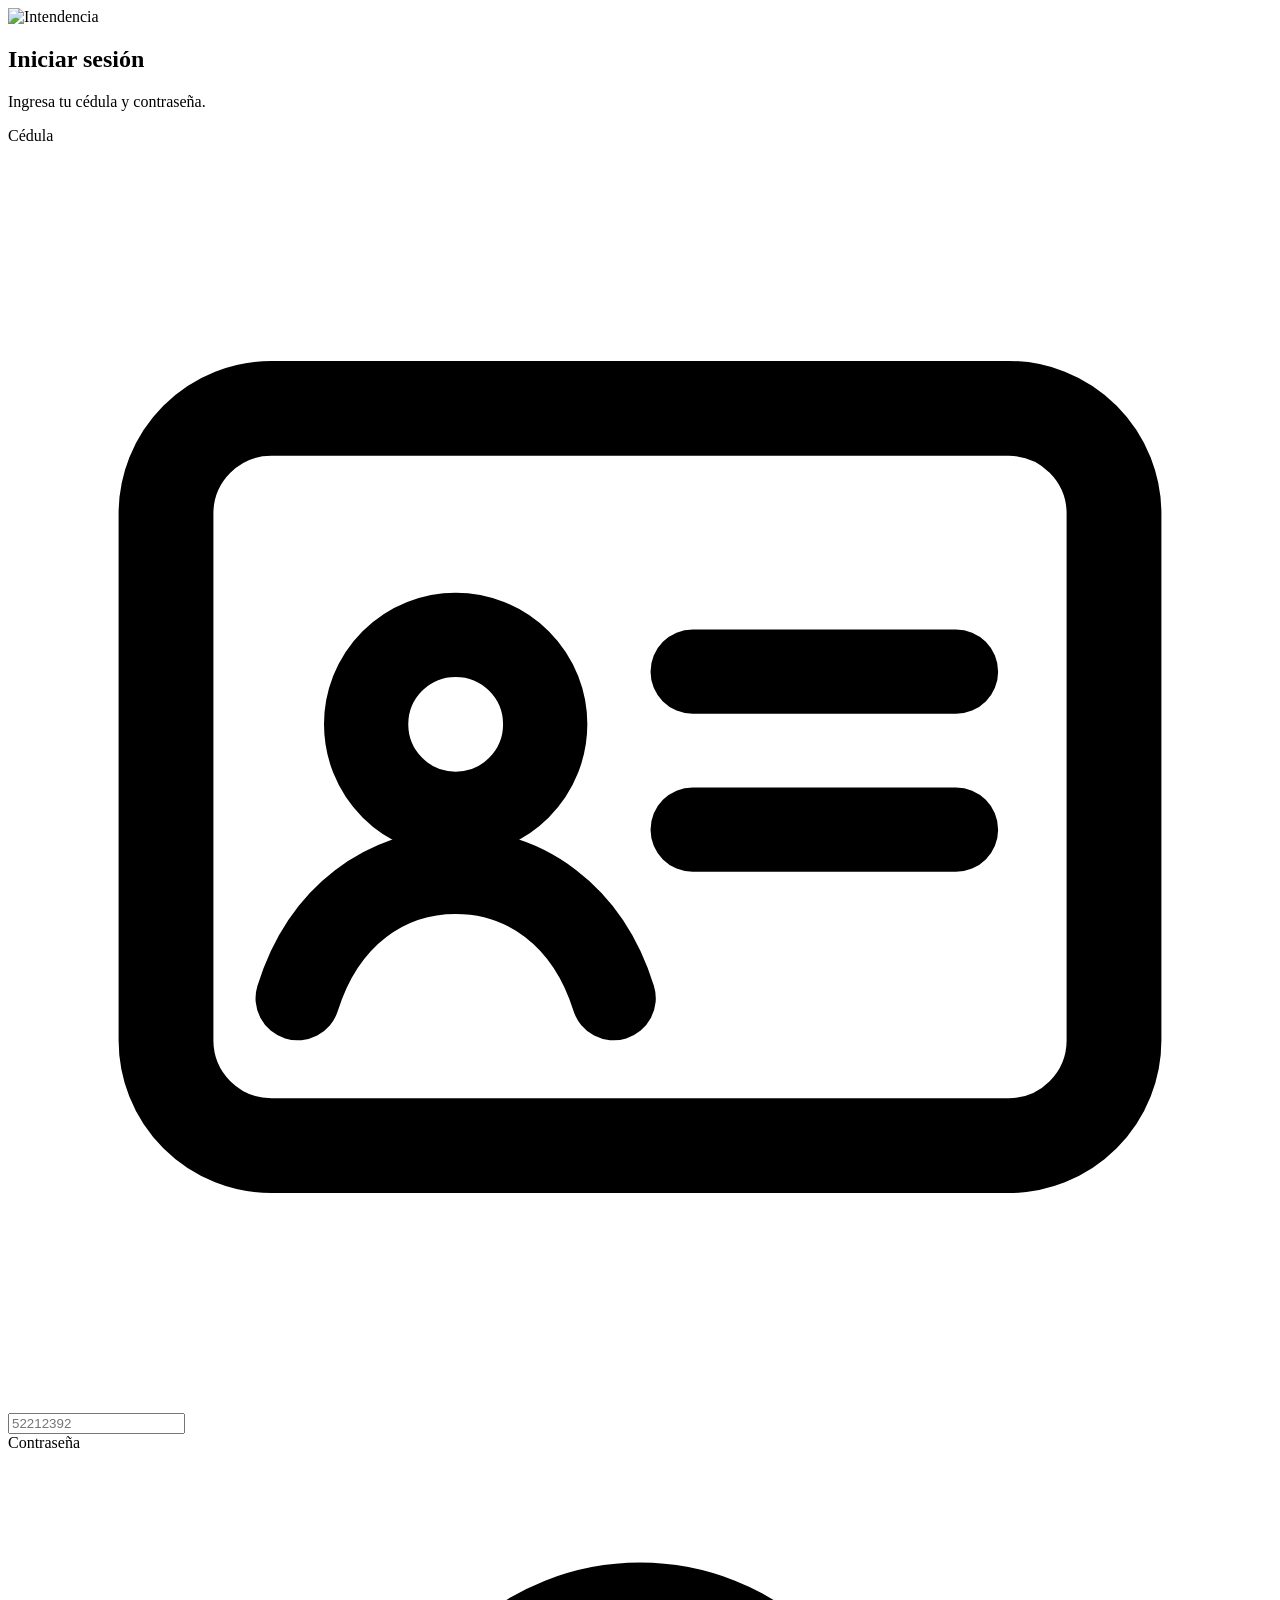
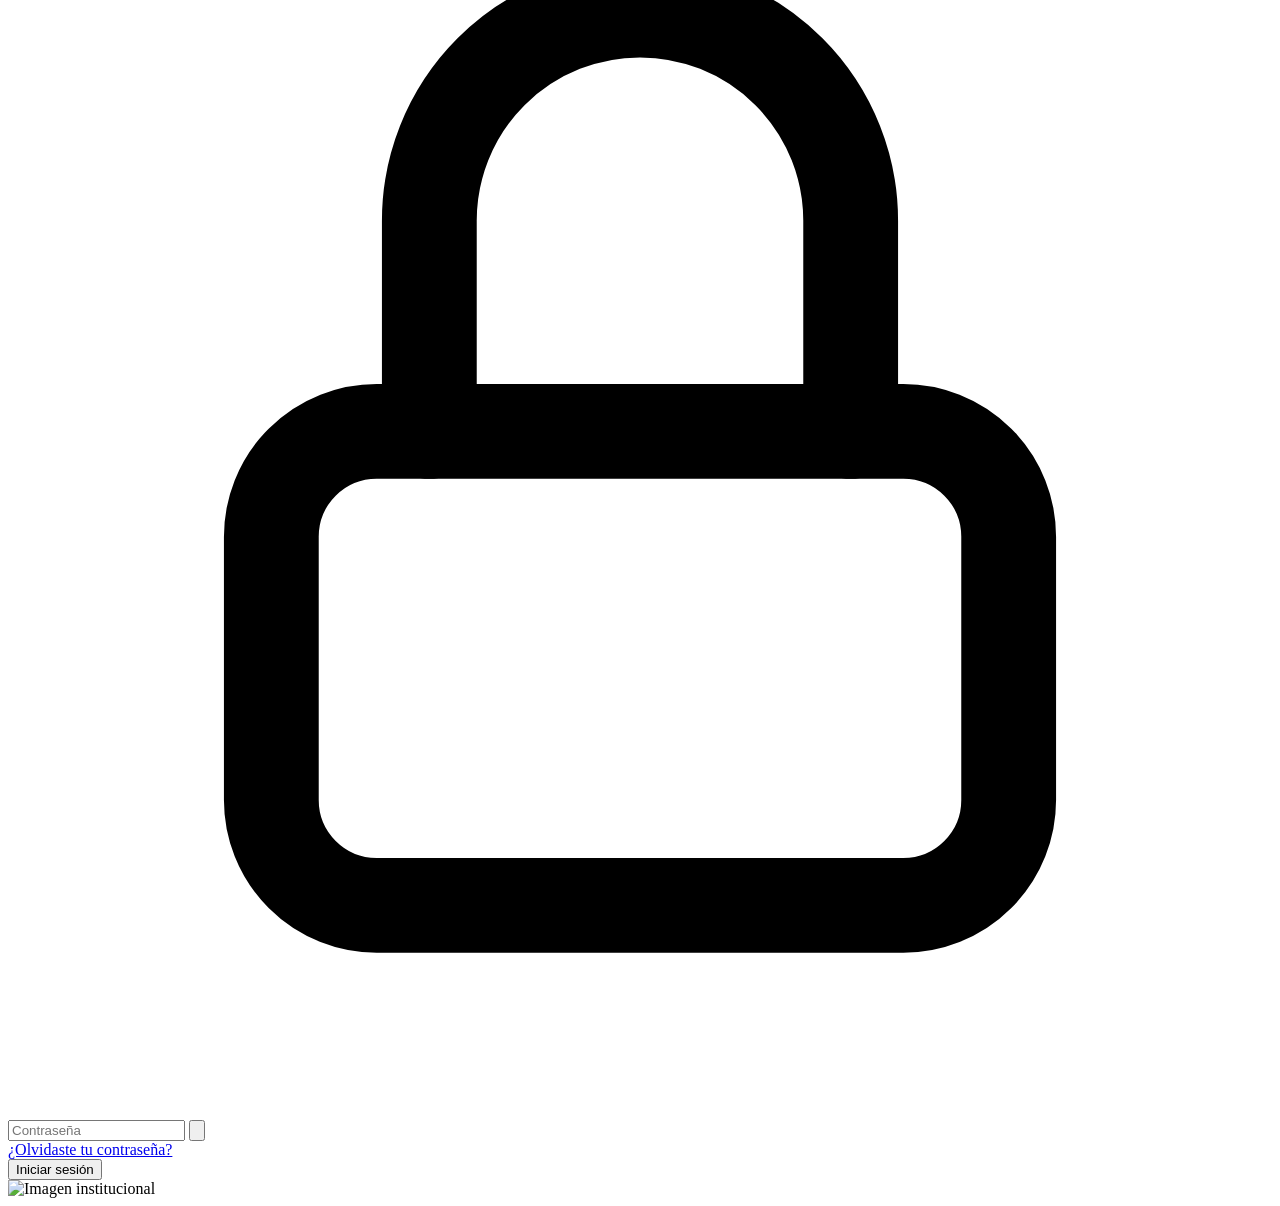
==== src/frontend/html/index.html @ 26031b3c "Refactor login page: remove old personal login HTML and CSS, integrate new login design with improve" ====
<!DOCTYPE html>
<html lang="es">
    <head>
        <meta charset="UTF-8">
        <meta name="viewport" content="width=device-width, initial-scale=1.0, viewport-fit=cover">
        <title>Portal Ciudadano</title>
        <link href="https://fonts.googleapis.com/css2?family=Inter:wght@300;400;500;600;700;800&display=swap" rel="stylesheet">
        <link rel="stylesheet" href="/proyecto-utu-2026/src/frontend/css/style.css">
        <link rel="icon" href="/proyecto-utu-2026/src/frontend/assets/imgs/logo_reclamos.png">
    </head>

    <body>
        <main class="login-page">
            <section class="login-panel">
                <div class="login-card">
                    <img class="brand-logo" src="/proyecto-utu-2026/src/frontend/assets/imgs/intendencia-logo-inicio.png" alt="Intendencia">

                    <div class="titulos">
                        <h2>Iniciar sesión</h2>
                        <p class="subtitulo">Ingresa tu cédula y contraseña.</p>
                    </div>

                    <form class="login-form" autocomplete="off">
                        <div class="campo">
                            <label for="ci-input">Cédula</label>
                            <div class="input-wrap">
                                <svg class="input-icon" viewBox="0 0 24 24" fill="none" aria-hidden="true">
                                    <rect x="3" y="5" width="18" height="14" rx="2" stroke="currentColor" stroke-width="1.8"/>
                                    <circle cx="8.5" cy="11" r="1.7" stroke="currentColor" stroke-width="1.6"/>
                                    <path d="M13 10h5M13 13h5M5.5 16.2c.5-1.6 1.7-2.4 3-2.4s2.5.8 3 2.4" stroke="currentColor" stroke-width="1.6" stroke-linecap="round"/>
                                </svg>
                                <input class="ci-input" type="text" id="ci-input" inputmode="numeric" pattern="[0-9]*" placeholder="52212392" autocomplete="username" required>
                            </div>
                        </div>

                        <div class="campo">
                            <label for="pass-input">Contraseña</label>
                            <div class="input-wrap">
                                <svg class="input-icon" viewBox="0 0 24 24" fill="none" aria-hidden="true">
                                    <rect x="5" y="11" width="14" height="9" rx="2" stroke="currentColor" stroke-width="1.8"/>
                                    <path d="M8 11V7a4 4 0 0 1 8 0v4" stroke="currentColor" stroke-width="1.8" stroke-linecap="round"/>
                                </svg>
                                <input class="pass-input" type="password" id="pass-input" placeholder="Contraseña" autocomplete="current-password" required>
                                <button type="button" class="toggle-pass" aria-label="Mostrar contraseña">
                                    <svg class="eye-icon" viewBox="0 0 24 24" fill="none" aria-hidden="true">
                                        <path d="M1 12s4-7 11-7 11 7 11 7-4 7-11 7-11-7-11-7z" stroke="currentColor" stroke-width="1.8"/>
                                        <circle cx="12" cy="12" r="3" stroke="currentColor" stroke-width="1.8"/>
                                    </svg>
                                </button>
                            </div>
                            <div class="olv-div">
                                <a class="olvidaste" href="#">¿Olvidaste tu contraseña?</a>
                            </div>
                        </div>

                        <button type="submit" class="btn-login">Iniciar sesión</button>
                    </form>
                </div>
            </section>

            <aside class="image-panel">
                <img src="/proyecto-utu-2026/src/frontend/assets/imgs/login-image.png" alt="Imagen institucional">
                <div class="image-overlay"></div>
            </aside>
        </main>

        <script src="https://unpkg.com/nextjs-toast-notify@1.47.0/dist/nextjs-toast-notify.js"></script>
        <script src="/proyecto-utu-2026/src/frontend/js/script.js" type="module"></script>
        <script>
            const toggleBtn = document.querySelector('.toggle-pass');
            const passInput = document.querySelector('.pass-input');
            toggleBtn.addEventListener('click', () => {
                const isHidden = passInput.type === 'password';
                passInput.type = isHidden ? 'text' : 'password';
                toggleBtn.classList.toggle('activo', isHidden);
            });
        </script>
    </body>
</html>
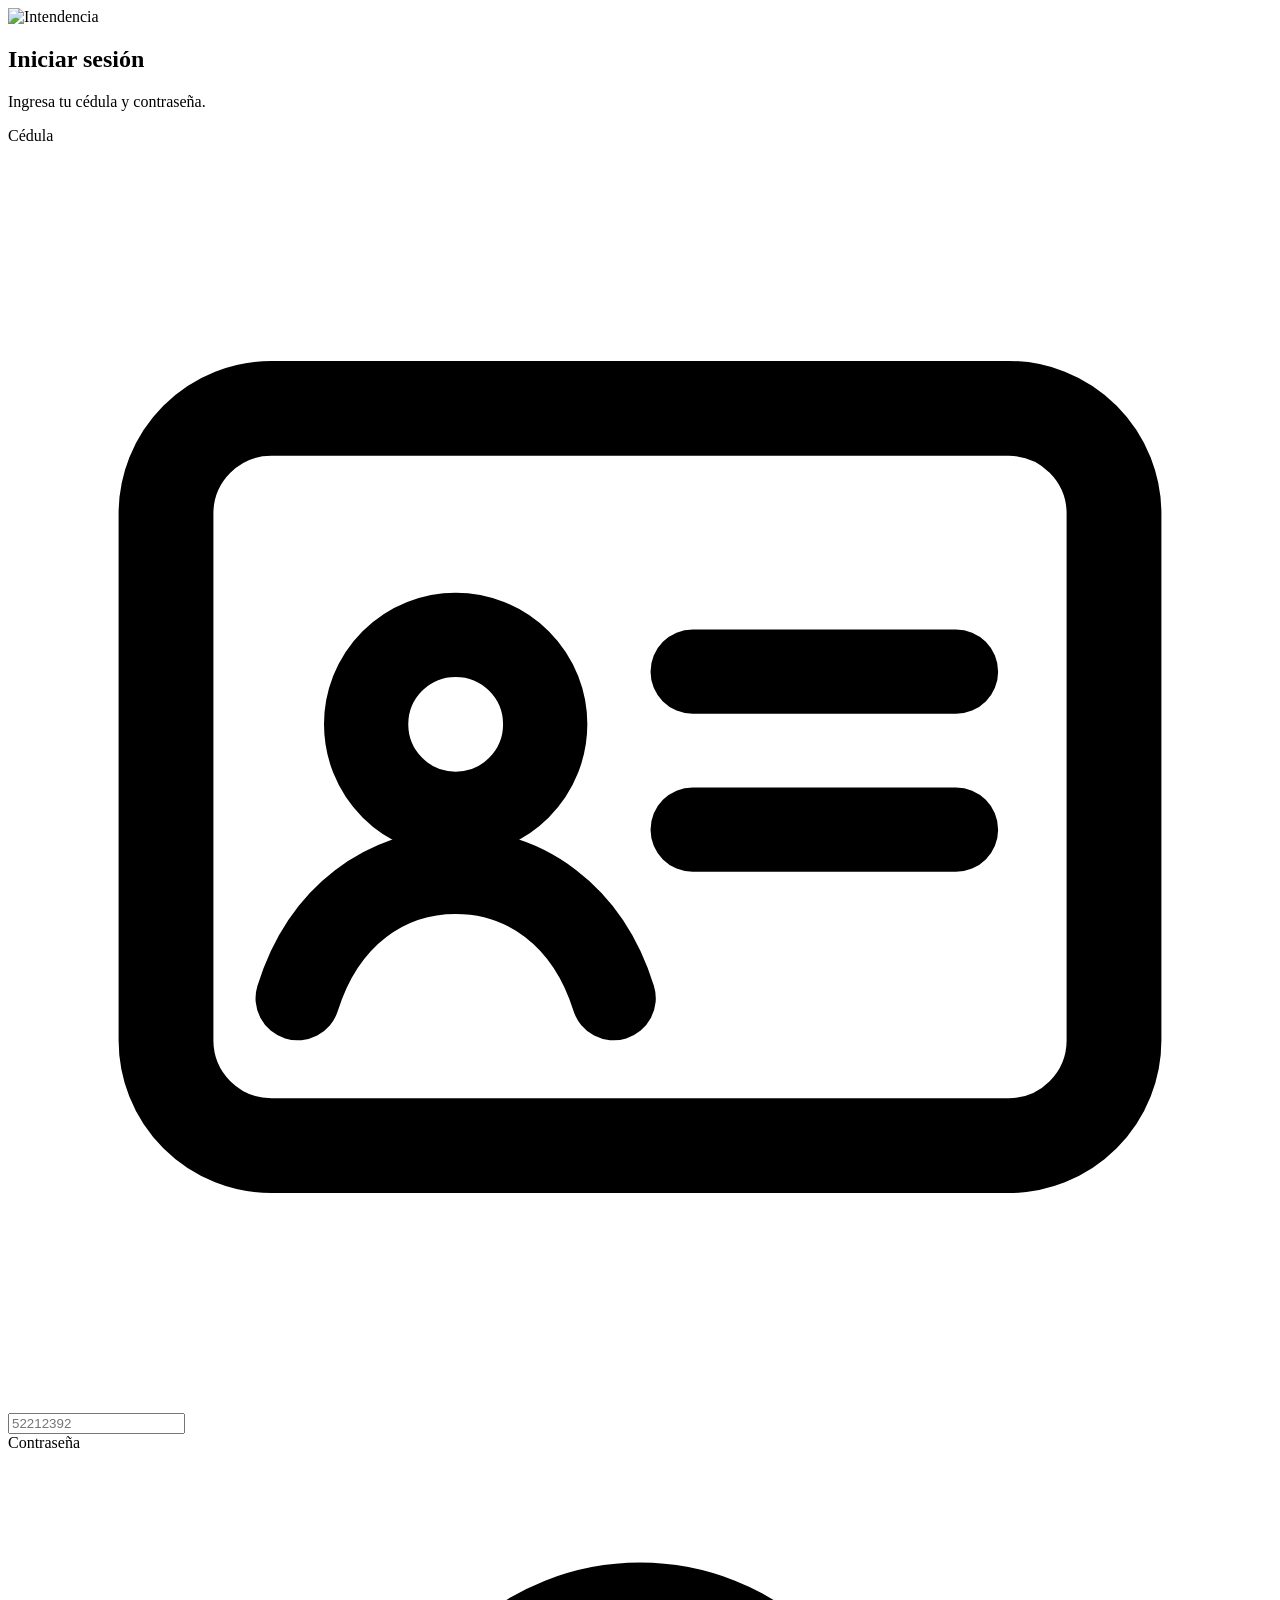
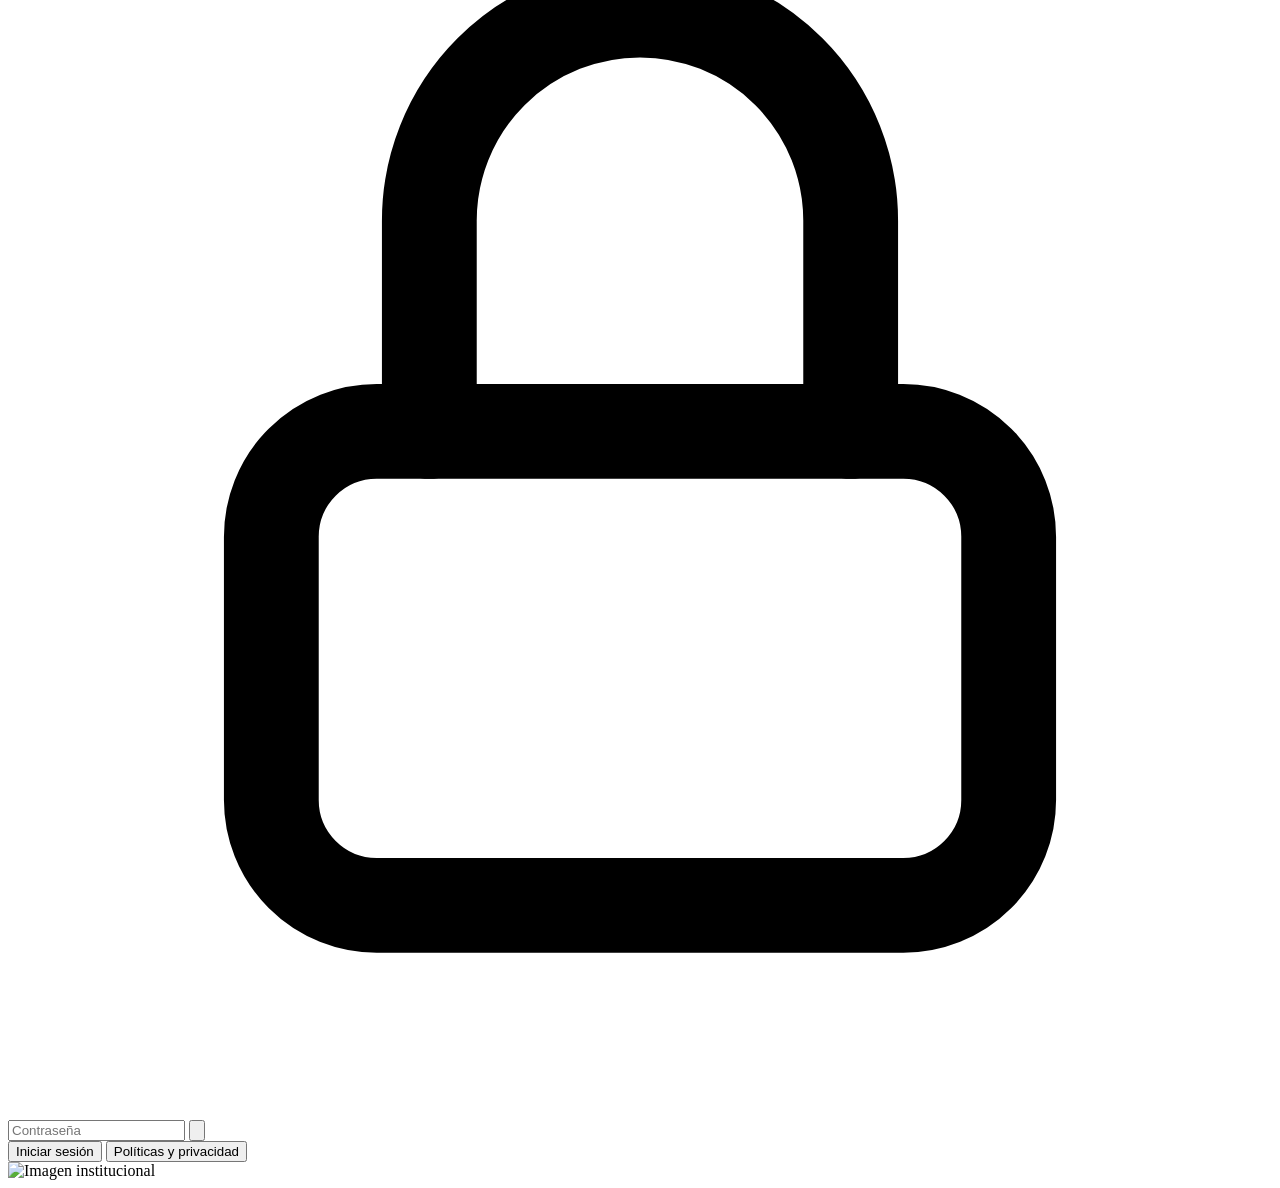
==== commit 4fcab991: "Refactor notification handling and improve theme management - Simplified notification options by rem" ====
--- a/src/frontend/html/index.html
+++ b/src/frontend/html/index.html
@@ -6,12 +6,13 @@
         <title>Portal Ciudadano</title>
         <link href="https://fonts.googleapis.com/css2?family=Inter:wght@300;400;500;600;700;800&display=swap" rel="stylesheet">
         <link rel="stylesheet" href="/proyecto-utu-2026/src/frontend/css/style.css">
+        <link rel="stylesheet" href="/proyecto-utu-2026/src/frontend/css/ui-common.css">
         <link rel="icon" href="/proyecto-utu-2026/src/frontend/assets/imgs/logo_reclamos.png">
     </head>
 
     <body>
-        <main class="login-page">
-            <section class="login-panel">
+    <main class="login-page">
+        <section class="login-panel">
                 <div class="login-card">
                     <img class="brand-logo" src="/proyecto-utu-2026/src/frontend/assets/imgs/intendencia-logo-inicio.png" alt="Intendencia">
 
@@ -48,12 +49,10 @@
                                     </svg>
                                 </button>
                             </div>
-                            <div class="olv-div">
-                                <a class="olvidaste" href="#">¿Olvidaste tu contraseña?</a>
-                            </div>
                         </div>
 
                         <button type="submit" class="btn-login">Iniciar sesión</button>
+                        <button type="button" class="politicas-link">Políticas y privacidad</button>
                     </form>
                 </div>
             </section>
@@ -64,8 +63,108 @@
             </aside>
         </main>
 
-        <script src="https://unpkg.com/nextjs-toast-notify@1.47.0/dist/nextjs-toast-notify.js"></script>
-        <script src="/proyecto-utu-2026/src/frontend/js/script.js" type="module"></script>
+        <div class="politicas-modal" hidden>
+            <div class="politicas-overlay" aria-hidden="true"></div>
+            <section
+                class="politicas-dialogo"
+                role="dialog"
+                aria-modal="true"
+                aria-labelledby="politicas-titulo"
+                aria-describedby="politicas-descripcion"
+            >
+                <header class="politicas-header">
+                    <div>
+                        <h2 id="politicas-titulo">Políticas y condiciones de uso</h2>
+                        <p id="politicas-descripcion">
+                            Antes de continuar, revisá cómo se usa y protege la información del sistema.
+                        </p>
+                    </div>
+                    <button type="button" class="politicas-cerrar" aria-label="Cerrar políticas">
+                        <span aria-hidden="true">×</span>
+                    </button>
+                </header>
+
+                <div class="politicas-contenido" tabindex="0">
+                    <section class="politicas-seccion">
+                        <h3>Términos de uso</h3>
+                        <p>
+                            El sistema se utiliza para registrar y gestionar reclamos relacionados con
+                            edificios y sus incidencias. La información debe ser verdadera y pertinente.
+                            Las acciones quedan asociadas a la cuenta autenticada y cada rol solo puede
+                            utilizar las funciones que tiene autorizadas.
+                        </p>
+                    </section>
+
+                    <section class="politicas-seccion">
+                        <h3>Política de privacidad</h3>
+                        <p>
+                            El sistema maneja datos de identificación y contacto, como cédula, nombre,
+                            teléfono y correo cuando correspondan; también registra el rol, los edificios
+                            o proveedores asociados y la información necesaria para gestionar reclamos.
+                            La contraseña se almacena protegida mediante hash.
+                        </p>
+                    </section>
+
+                    <section class="politicas-seccion">
+                        <h3>Tratamiento de datos personales</h3>
+                        <p>
+                            Los datos se usan para identificar y autenticar usuarios, aplicar permisos,
+                            asociar edificios o proveedores, crear y seguir reclamos, asignar tareas y
+                            conservar la trazabilidad básica del proceso.
+                        </p>
+                    </section>
+
+                    <section class="politicas-seccion">
+                        <h3>Evidencias, imágenes y observaciones</h3>
+                        <p>
+                            Las fotografías son evidencias iniciales o de resolución y forman parte del
+                            historial del reclamo. Los usuarios autorizados pueden verlas según su rol y
+                            el flujo de trabajo. Las observaciones del proveedor y los motivos de rechazo
+                            también quedan asociados al reclamo. No cargues contenido ajeno al reclamo ni
+                            datos sensibles innecesarios.
+                        </p>
+                    </section>
+
+                    <section class="politicas-seccion">
+                        <h3>Seguridad de la cuenta</h3>
+                        <p>
+                            Las credenciales son personales: protegé tu contraseña y no compartas el
+                            acceso. El backend identifica la sesión y controla las operaciones protegidas
+                            de acuerdo con el rol de la cuenta.
+                        </p>
+                    </section>
+
+                    <section class="politicas-seccion">
+                        <h3>Responsabilidades del usuario</h3>
+                        <p>
+                            Usá la cuenta para los fines del proyecto, ingresá información relacionada con
+                            reclamos reales y evitá contenido falso u ofensivo. No intentes acceder a
+                            funciones no autorizadas ni incluyas información personal innecesaria en las
+                            evidencias.
+                        </p>
+                    </section>
+                </div>
+
+                <footer class="politicas-footer">
+                    <label class="politicas-aceptacion">
+                        <input type="checkbox" class="politicas-checkbox">
+                        <span>
+                            He leído y acepto los Términos de uso, la Política de privacidad y el
+                            tratamiento de datos personales.
+                        </span>
+                    </label>
+                    <div class="politicas-acciones">
+                        <button type="button" class="btn-politicas-secundario">Cancelar</button>
+                        <button type="button" class="btn-politicas-aceptar" disabled>
+                            Aceptar y continuar
+                        </button>
+                    </div>
+                </footer>
+            </section>
+        </div>
+
+        <script src="https://unpkg.com/nextjs-toast-notify@1.62.0/dist/nextjs-toast-notify.min.js"></script>
+        <script src="/proyecto-utu-2026/src/frontend/js/DOM/login.js" type="module"></script>
         <script>
             const toggleBtn = document.querySelector('.toggle-pass');
             const passInput = document.querySelector('.pass-input');
@@ -76,4 +175,4 @@
             });
         </script>
     </body>
-</html>+</html>
